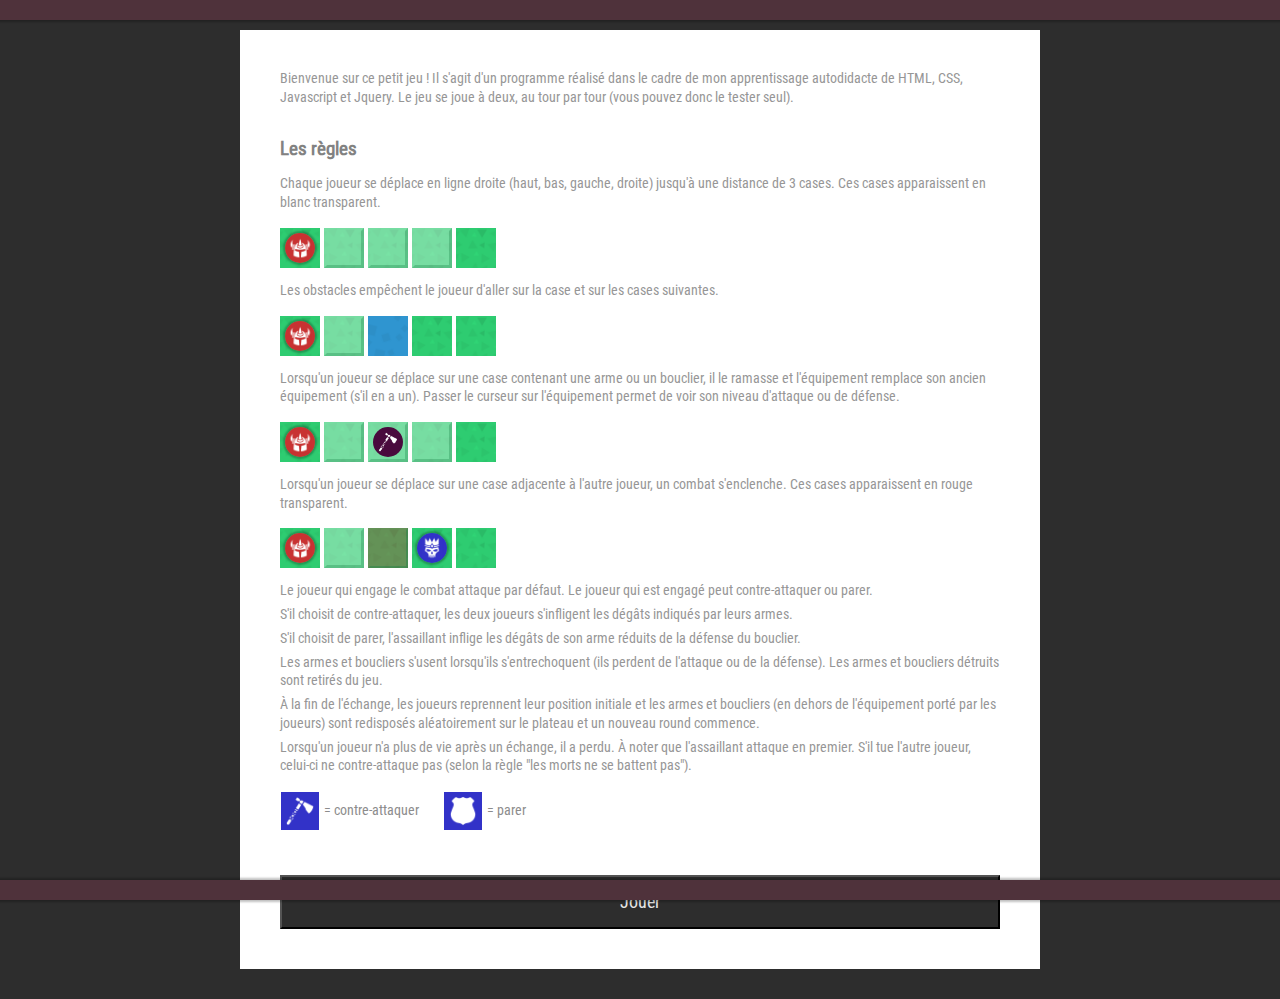
==== index.html @ 88e0995d "initialisation" ====
<!DOCTYPE html>
<html>

<head>
    <meta charset="UTF-8">
    <title>Jeu de plateau</title>
    <link rel="icon" href="img/square.png">
    <link rel="stylesheet" type="text/css" href="css/styles.css">
    <link rel="stylesheet" type="text/css" href="css/rules.css">
    <link rel="stylesheet" type="text/css" href="css/informations.css">
    <link rel="stylesheet" type="text/css" href="css/players.css">
    <link rel="stylesheet" type="text/css" href="css/board.css">
    <link rel="stylesheet" type="text/css" href="css/icons.css">
    <link rel="stylesheet" type="text/css" href="css/end-game.css">

</head>

<body>

    <header></header>

    <div id="rules">

        <p>Bienvenue sur ce petit jeu ! Il s'agit d'un programme réalisé dans le cadre de mon apprentissage autodidacte de HTML, CSS, Javascript et Jquery. Le jeu se joue à deux, au tour par tour (vous pouvez donc le tester seul).</p>
        <h2>Les règles</h2>
        <ul>
            <li>Chaque joueur se déplace en ligne droite (haut, bas, gauche, droite) jusqu'à une distance de 3 cases. Ces cases apparaissent en blanc transparent.</li>

            <div class="example">
                <div class="square">
                    <div class="player player1"></div>
                </div>
                <div class="square"><button class="reach"></button></div>
                <div class="square"><button class="reach"></button></div>
                <div class="square"><button class="reach"></button></div>
                <div class="square"></div>
            </div>

            <li>Les obstacles empêchent le joueur d'aller sur la case et sur les cases suivantes.</li>

            <div class="example">
                <div class="square">
                    <div class="player player1"></div>
                </div>
                <div class="square"><button class="reach"></button></div>
                <div class="square">
                    <div class="obstacle"></div>
                </div>
                <div class="square"></div>
                <div class="square"></div>
            </div>

            <li>Lorsqu'un joueur se déplace sur une case contenant une arme ou un bouclier, il le ramasse et l'équipement remplace son ancien équipement (s'il en a un). Passer le curseur sur l'équipement permet de voir son niveau d'attaque ou de défense.</li>

            <div class="example">
                <div class="square">
                    <div class="player player1"></div>
                </div>
                <div class="square"><button class="reach"></button></div>
                <div class="square"><button class="reach"></button>
                    <div class="weapon weapon1"></div>
                </div>
                <div class="square"><button class="reach"></button></div>
                <div class="square"></div>
            </div>

            <li>Lorsqu'un joueur se déplace sur une case adjacente à l'autre joueur, un combat s'enclenche. Ces cases apparaissent en rouge transparent.</li>

            <div class="example">
                <div class="square">
                    <div class="player player1"></div>
                </div>
                <div class="square"><button class="reach"></button></div>
                <div class="square"><button class="reach-fight"></button></div>
                <div class="square">
                    <div class="player player2"></div>
                </div>
                <div class="square"></div>
            </div>

            <li>Le joueur qui engage le combat attaque par défaut. Le joueur qui est engagé peut contre-attaquer ou parer.</li>
            <li>S'il choisit de contre-attaquer, les deux joueurs s'infligent les dégâts indiqués par leurs armes.</li>
            <li>S'il choisit de parer, l'assaillant inflige les dégâts de son arme réduits de la défense du bouclier.</li>
            <li>Les armes et boucliers s'usent lorsqu'ils s'entrechoquent (ils perdent de l'attaque ou de la défense). Les armes et boucliers détruits sont retirés du jeu.</li>
            <li>À la fin de l'échange, les joueurs reprennent leur position initiale et les armes et boucliers (en dehors de l'équipement porté par les joueurs) sont redisposés aléatoirement sur le plateau et un nouveau round commence.</li>
            <li>Lorsqu'un joueur n'a plus de vie après un échange, il a perdu. À noter que l'assaillant attaque en premier. S'il tue l'autre joueur, celui-ci ne contre-attaque pas (selon la règle "les morts ne se battent pas").</li>

            <div class="example">
                <div class="defender-item weapon1"></div>
                <span> = contre-attaquer</span>
                <div class="defender-item shield1"></div>
                <span> = parer</span>
            </div>
        </ul>

        <button id="first-game">Jouer</button>

    </div>

    <div id="informations">
        <p>
            <span>Informations de jeu</span>
            <span id="informations-toggle"></span>
        </p>
        <hr>
        <div id="informations-logs"></div>
    </div>

    <div id="global-wrapper">

        <div id="player1">
            <img class="player-img" src="img/player1.png" title="Joueur 1" alt="Icône du joueur 1">
            <div class="player-hp-wrapper">
                <div class="player-hp">20</div>
                <div class="player-hp-bar"></div>
                <div class="player-hp-back"></div>
            </div>
            <div class="player-items">
                <div class="player-weapon">
                    <img class="player-weapon-img" src="img/weapon0.png" title="Arme du joueur 1" alt="Arme du joueur 1">
                    <p class="player-weapon-attack">1</p>
                </div>
                <div class="player-shield">
                    <img class="player-shield-img" src="img/shield0.png" title="Bouclier du joueur 1" alt="Bouclier du joueur 1">
                    <p class="player-shield-defense">1</p>
                </div>
            </div>


        </div>

        <div id="mid-wrapper">

            <div id="board-container">
                <div id="board">
                    <mask id="fight-mask"></mask>
                    <mask id="end-mask">
                        <div id="winner-img"></div>
                        <p id="winner-player"></p>
                        <button id="new-game">Rejouer</button>
                    </mask>
                    <div id="round"></div>
                    <div id="board-elts"></div>
                </div>
            </div>

        </div>

        <div id="player2">
            <img class="player-img" src="img/player2.png" title="Joueur 2" alt="Icône du joueur 2">
            <div class="player-hp-wrapper">
                <div class="player-hp">20</div>
                <div class="player-hp-bar"></div>
                <div class="player-hp-back"></div>
            </div>
            <div class="player-items">
                <div class="player-weapon">
                    <img class="player-weapon-img" src="img/weapon0.png" title="Arme du joueur 2" alt="Arme du joueur 2">
                    <p class="player-weapon-attack">1</p>
                </div>
                <div class="player-shield">
                    <img class="player-shield-img" src="img/shield0.png" title="Bouclier du joueur 2" alt="Bouclier du joueur 2">
                    <p class="player-shield-defense">1</p>
                </div>
            </div>


        </div>

    </div>

    <switch id="switch-arrow"></switch>
    <switch id="switch"></switch>
    <switch id="switch-before"></switch>
    <switch id="switch-after"></switch>

    <footer></footer>

    <script src="js/jquery-3.3.1.js"></script>

    <script src="js/tools.js"></script>
    <script src="js/variables.js"></script>
    <script src="js/informations.js"></script>
    <script src="js/generate-board.js"></script>
    <script src="js/move-to-position.js"></script>
    <script src="js/switch-item.js"></script>
    <script src="js/fight.js"></script>
    <script src="js/new-round.js"></script>
    <script src="js/new-game.js"></script>
    <script src="js/process.js"></script>

</body>

</html>
---- css/styles.css ----
/*----------| FONTS */

@font-face {
    font-family: "Roboto condensed";
    src: url('../fonts/RobotoCondensed-Regular.ttf');
}

/*----------| DEFAULT POSITIONINGS */

* {
    margin: 0;
    padding: 0;
    box-sizing: border-box;
    background-repeat: no-repeat;
    background-position: center center;
}

/*----------| DEFAULT TEXTS */

* {
    font-family: "Roboto condensed", "Arial", sans-serif;
    color: rgb(200, 200, 200);
}

/*----------| HEADER & FOOTER */

header,
footer {
    position: fixed;
    left: 0;
    right: 0;
    height: 20px;
    background: rgba(79, 50, 59, 1);
    z-index: 99;
    box-shadow: 0px 0px 2px 2px rgba(0, 0, 0, 0.25);
}

header {
    top: 0;
}

footer {
    bottom: 0;
}

/*----------| BODY */

body {
    background-color: rgba(45, 45, 45, 1);
}

/*----------| GAME */

#global-wrapper {
    display: grid;
    grid-template-columns: 210px 738px 210px;
    width: 1118px;
    margin-left: 270px;
    margin-right: 20px;
    margin-top: 40px;
}

/*----------| ROUNDS */

#round {
    position: absolute;
    width: 618px;
    margin-top: 206px;
    height: 206px;
    z-index: 3;
    font-size: 6em;
    z-index: 3;
    text-align: center;
    background-color: rgba(0, 0, 0, 0.75);
    line-height: 206px;
    color: rgb(255, 255, 255);
    text-shadow: 0px 0px 10px rgba(0, 0, 0, 0.5);
}
---- css/rules.css ----
/* 

    #rules
    #rules h2
    #rules p
    #rules li

*/

#rules {
    padding: 40px;
    margin: 30px auto;
    width: 800px;
    background-color: rgba(255, 255, 255, 1);
}

#rules h2 {
    margin-top: 30px;
    margin-bottom: 15px;
    font-size: 1.2em;
    color: rgb(130, 130, 130);
}

#rules p,
#rules li {
    margin-bottom: 5px;
    line-height: 1.3em;
    font-size: 0.9em;
    color: rgb(150, 150, 150);
}

#rules li {
    list-style-type: none;
}

.example {
    padding: 10px 0px;
}

#rules .square,
#rules .defender-item {
    display: inline-block;
}

#rules .square,
#rules .obstacle,
#rules .reach,
#rules .reach-fight,
#rules .defender-item {
    width: 40px;
    height: 40px;
}

#rules .player,
#rules .weapon {
    width: 30px;
    height: 30px;
}

#rules .player {
    background-size: 30px 30px;
    background-size: 30px 30px;
}

#rules .weapon {
    top: 5px;
    left: 5px;
    background-size: 20px 20px;
    line-height: 30px;
    font-size: 0.8em;
}

#rules .defender-item {
    position: static;
    background-color: rgb(50, 50, 200);
    box-shadow: none;
}

.player1 {
    background-image: url("../img/player1.png");
}

.player2 {
    background-image: url("../img/player2.png");
}

.weapon1 {
    background-image: url("../img/weapon1.png");
}

.shield1 {
    background-image: url("../img/shield1.png");
}

.example span {
    display: inline-block;
    vertical-align: top;
    line-height: 40px;
    color: rgb(140, 140, 140);
    margin-right: 20px;
    font-size: 0.9em;
}

#first-game {
    margin-top: 30px;
    width: 100%;
    padding: 15px;
    background-color: rgba(45, 45, 45, 1);
    border-width: 2px;
    font-size: 1.1em;
    color: rgb(230, 230, 230);
    cursor: pointer;
}

#first-game:hover {
    background-color: rgba(25, 25, 25, 1);
}
---- css/informations.css ----
/* 

    #informations : panneau latéral d'informations sur le jeu
    #informations > span : titre du panneau et bouton toggle d'ouverture/fermeture
    #informations > hr : ligne sous le titre
    #informations-toggle : bouton toggle d'ouverture/fermeture
    #informations-logs p : informations affichées dans le panneau

*/

#informations {
    position: fixed;
    top: 20px;
    bottom: 20px;
    width: 250px;
    padding: 40px 20px;
    background-color: rgba(25, 25, 25, 1);
    box-shadow: 0px 0px 4px 4px rgba(0, 0, 0, 0.5) inset;
}

#informations > span {
    display: inline-block;
    float: left;
    line-height: 20px;
    font-size: 1em;
    color: rgb(200, 200, 200);
}

#informations > hr {
    margin-top: 10px;
    margin-bottom: 20px;
}

#informations-toggle {
    display: inline-block;
    float: right;
    width: 20px;
    height: 20px;
    background-image: url(../img/menu-toggle-left.png);
    background-size: 15px 15px;
    cursor: pointer;
}

#informations-toggle:hover {
    background-size: 20px 20px;
}

#informations-logs p {
    margin-bottom: 10px;
    font-size: 0.8em;
    color: rgb(150, 150, 150);
}
---- css/players.css ----
/* 

    #player1 : panneau du joueur 1
    #player2 : panneau du joueur 2
    .player-img : icône du joueur
    .player-hp : points de vie
    .player-hp-wrapper : conteneur de la barre de points de vie
    .player-hp-bar : bar de points de vie restant
    .player-hp-back : arrière de la barre de points de vie
    .player-items : conteneur des équipements du joueur
    .player-weapon : conteneur de l'arme
    .player-shield : conteneur du bouclier
    .player-weapon-img : icône de l'arme
    .player-shield-img: icône du bouclier
    .player-weapon-attack : dégâts de l'arme
    .player-shield-defense : défense du bouclier

*/

/*----------| CONTENEUR : INFORMATIONS JOUEURS */

#player1,
#player2 {
    align-self: start;
    width: 168px;
    margin-top: 150px;
    padding: 20px;
    background-color: rgba(215, 215, 215, 1);
    text-align: center;
    z-index: -1;
}

#player1 {
    justify-self: end;
}

#player2 {
    justify-self: start;
}

/*----------| DISPLAYS */

.player-items {
    display: grid;
    grid-template-columns: 1fr 1fr;
    justify-items: center;
}

.player-hp,
.player-weapon-img,
.player-shield-img {
    display: block;
}

/*----------| POSITIONS */

.player-hp-wrapper {
    position: relative;
}

.player-hp-bar,
.player-hp-back {
    position: absolute;
}

/*----------| MARGINS */

.player-items {
    margin-top: 20px;
}

.player-weapon-attack,
.player-shield-defense {
    margin-top: 10px;
}

.player-weapon {
    margin-right: 5px;
}

.player-shield {
    margin-left: 5px;
}

.player-weapon-img,
.player-shield-img {
    margin: auto;
}

/*----------| PADDINGS */

.player-weapon,
.player-shield {
    padding: 10px;
}

/*----------| SIZES AND OFFSETS */

.player-weapon,
.player-shield {
    width: 60px;
    height: 100px;
}

.player-hp-wrapper {
    height: 60px;
}

.player-hp-back,
.player-hp-bar {
    width: 128px;
    height: 20px;
}

.player-items {
    width: 100%;
}

.player-weapon-img,
.player-shield-img {
    width: 40px;
    height: 40px;
}

/*----------| BACKGROUND COLORS */

.player-hp-back {
    background-color: rgb(200, 200, 200);
}

#player1 .player-hp-bar {
    background-color: rgb(200, 50, 50);
}

#player2 .player-hp-bar {
    background-color: rgb(50, 50, 200);
}

.player-weapon {
    background-color: rgba(73, 10, 61, 1);
}

.player-shield {
    background-color: rgba(37, 49, 81, 1);
}

/*----------| BORDERS */

#board .player-img {
    border-radius: 50%;
}

#player1 .player-weapon,
#player1 .player-shield {
    border-color: rgb(200, 50, 50);
}

#player2 .player-weapon,
#player2 .player-shield {
    border-color: rgb(50, 50, 200);
}

/*----------| TEXTS */

.player-hp {
    line-height: 40px;
    font-size: 1.5em;
    font-weight: bold;
}

#player1 .player-hp {
    color: rgb(200, 50, 50);
}

#player2 .player-hp {
    color: rgb(50, 50, 200);
}

.player-weapon-attack,
.player-shield-defense {
    color: rgb(255, 255, 255);
}

.player-weapon-attack,
.player-shield-defense {
    line-height: 30px;
}

/*----------| INDEXES */

.player-hp-back {
    z-index: 1;
}

.player-hp-bar {
    z-index: 2;
}
---- css/board.css ----
/* 

    #board-container : conteneur du plateau de jeu
    #board-elts : plateau de jeu
    .square : case du plateau
    .obstacle : obstacle sur une case
    .player : icone du joueur sur le plateau
    .weapon : icone d'une arme sur le plateau
    .shield : icone d'un bouclier sur le plateau
    .reach : case accessible par le joueur
    .reach-fight : case accessible par le joueur et enclenchant un combat

*/

/*----------| CONTAINER : BOARD */

#board-container {
    height: 738px;
    padding: 60px;
    background-color: rgba(235, 235, 235, 1);
    box-shadow: 0px 0px 2px 2px rgba(0, 0, 0, 0.25);
}

#board-elts {
    display: grid;
    grid-template-columns: repeat(10, 60px);
    grid-gap: 2px;
    height: 618px;
    margin: auto;
    box-shadow: 0px 0px 2px 2px rgba(0, 0, 0, 0.35);
}

/*----------| POSITIONS */

.square {
    position: relative;
}

.obstacle,
.player,
.weapon,
.shield,
.reach,
.reach-fight {
    position: absolute;
}

/*----------| SIZES AND OFFSET */

.square,
.obstacle,
.reach,
.reach-fight {
    width: 60px;
    height: 60px;
}

.player {
    width: 50px;
    height: 50px;
    top: 5px;
    left: 5px;
}

.weapon,
.shield {
    width: 40px;
    height: 40px;
    top: 10px;
    left: 10px;
}

/*----------| BACKGROUND COLORS */

.weapon {
    background-color: rgba(73, 10, 61, 1);
}

.shield {
    background-color: rgba(37, 49, 81, 1);
}

.reach {
    background-color: rgb(255, 255, 255);
}

.reach-fight {
    background-color: rgb(200, 40, 40);
}

/*----------| BACKGROUND IMAGES */

.square {
    background-image: url("../img/square.png");
}

.obstacle {
    background-image: url("../img/obstacle.png");
}

.weapon,
.shield {
    /* Images définies en Javascript */
}

/*----------| BACKGROUND SIZE */

.square,
.obstacle {
    background-size: 60px 60px;
}

.player {
    background-size: 50px 50px;
}

.weapon,
.shield {
    background-size: 20px 20px;
}

/*----------| OPACITIES */

.reach,
.reach-fight {
    opacity: 0.35
}

.reach:hover,
.reach-fight:hover {
    opacity: 0.55;
}

.reach:focus,
.reach-fight:focus {
    opacity: 0.75;
}

/*----------| BORDERS */

.player {
    border-radius: 50%;
}

.weapon,
.shield {
    border-radius: 50%;
}

.reach,
reach-fight {
    border: 3px;
    border-style: outset;
}

.reach {
    border-color: rgb(255, 255, 255);
}

.reach-fight {
    border-color: rgb(200, 40, 40);
}

/*----------| SHADOWS */

.player {
    box-shadow: 0px 0px 2px 2px rgba(0, 0, 0, 0.25);
}

/*----------| TEXTS */

.weapon,
.shield {
    text-align: center;
    line-height: 40px;
    font-size: 1em;
    color: rgb(255, 255, 255);
}

/*----------| INDEXES */

.player {
    z-index: 4;
}

.weapon,
.shield {
    z-index: 2;
}

.reach,
reach-fight {
    z-index: 1;
}
---- css/icons.css ----
/* 

    #fight-mask : masque transparent au-dessus du plateau
    #switch : icône indiquant un échange d'équipement
    #switch-before : icône de l'équipement possédé avant l'échange
    #switch-after : icône de l'équipement possédé après l'échange
    #switch-arrow : flèche liant le joueur à l'information
    .assailant-item : icône de l'équipement possédé par le joueur engageant le combat
    .defender-item : icône de l'équipement possédé par le joueur engagé
    .fight-arrow : flèche liant le joueur à l'information
    .hp-lost-player1 : icône indiquant les points de vie perdus par le joueur 1
    .hp-lost-player2 : icône indiquant les points de vie perdus par le joueur 2

*/

#fight-mask {
    position: absolute;
    width: 618px;
    height: 618px;
    background-color: rgba(0, 0, 0, 0.75);
    z-index: 3;
}

#switch,
#switch-before,
#switch-after,
#switch-arrow,
.assailant-item,
.defender-item,
.fight-arrow,
.hp-lost-player1,
.hp-lost-player2 {
    position: absolute;
}

#switch,
#switch-before,
#switch-after,
.assailant-item,
.defender-item,
.hp-lost-player1,
.hp-lost-player2 {
    height: 40px;
    width: 40px;
    z-index: 6;
}

#switch,
#switch-before,
#switch-after,
.assailant-item,
.defender-item {
    background-size: 30px 30px;
}

.hp-lost-player1,
.hp-lost-player2 {
    line-height: 40px;
    text-align: center;
    font-weight: bold;
    background-size: 40px 40px;
}

.hp-lost-player1 {
    background-image: url(../img/hplostplayer1.png);
}

.hp-lost-player2 {
    background-image: url(../img/hplostplayer2.png);
}

.defender-item {
    border: solid 1px rgba(255, 255, 255, 1);
    box-shadow: 0px 0px 2px 2px rgba(0, 0, 0, 0.5);
}

#switch,
#switch-before,
#switch-after {
    top: -65px;
}

#switch {
    left: 10px;
}

#switch-before {
    left: -30px;
}

#switch-after {
    left: 50px;
}

#switch-arrow,
.fight-arrow {
    width: 0;
    height: 0;
    border-left: 20px solid transparent;
    border-right: 20px solid transparent;
    border-top: 20px solid transparent;
    border-bottom: 20px solid transparent;
    z-index: 5;
}

#switch-arrow {
    top: -25px;
    left: 10px;
}

.defender-item:hover {
    border: solid 2px rgba(255, 255, 255, 1);
}
---- css/end-game.css ----
/* 

    #end-mask : masque au-dessus du plateau
    #winner-img : image du joueur ayant gagné
    #winner-player : numéro du joueur ayant gagné
    #new-game : bouton pour rejouer

*/

#end-mask {
    position: absolute;
    width: 618px;
    height: 618px;
    background-color: rgba(255, 255, 255, 1);
    z-index: 4;
    text-align: center;
}

#winner-img {
    width: 200px;
    height: 200px;
    margin: 50px auto;
    border-radius: 50%;
}

#winner-player {
    font-size: 2em;
    color: rgb(120, 120, 120);
}

#new-game {
    margin-top: 80px;
    width: 100%;
    padding: 15px;
    background-color: rgba(45, 45, 45, 1);
    border-width: 2px;
    font-size: 1.1em;
    color: rgb(230, 230, 230);
    cursor: pointer;
}

#new-game:hover {
    background-color: rgba(25, 25, 25, 1);
}
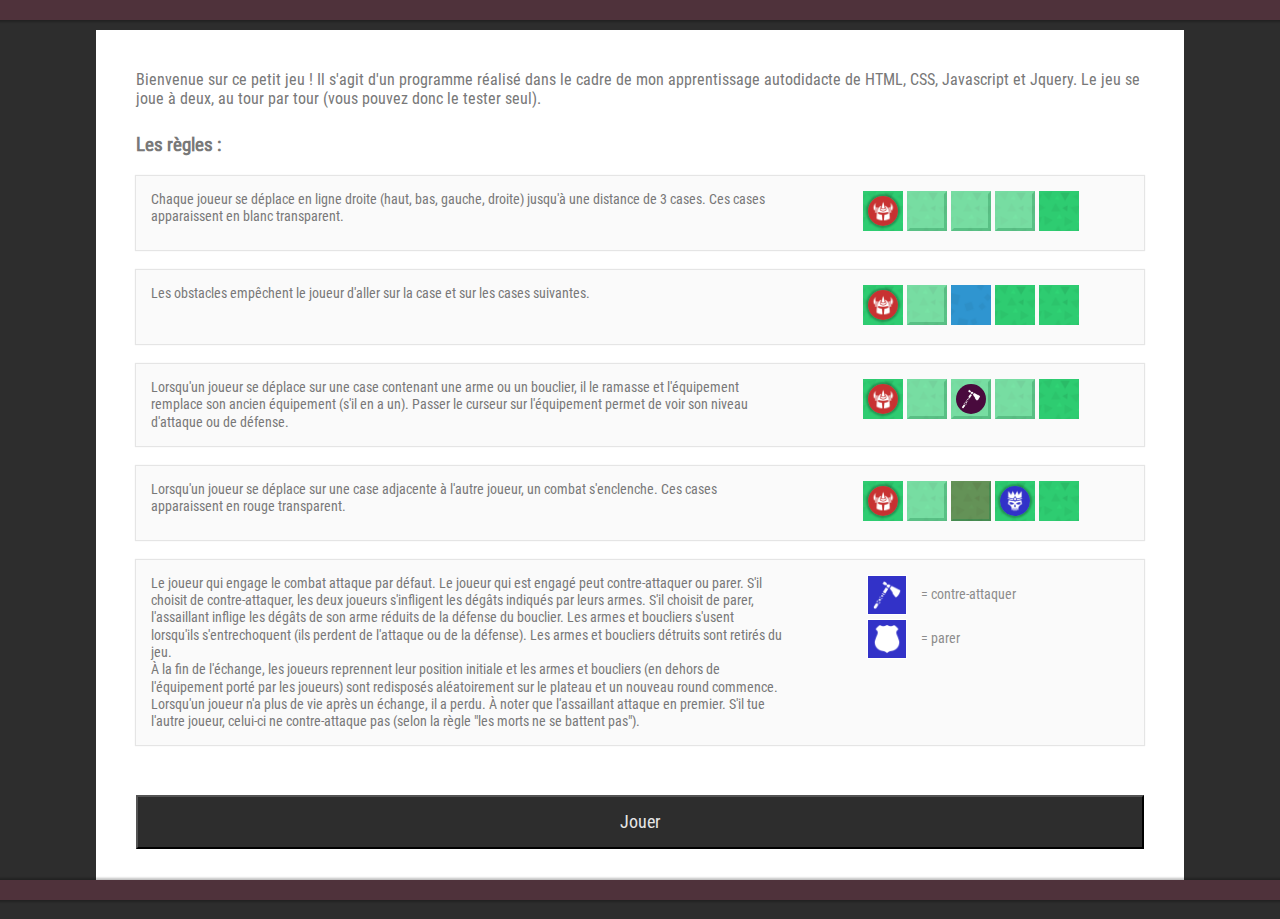
==== commit 197c63d6: "trad + change" ====
--- a/index.html
+++ b/index.html
@@ -3,11 +3,11 @@
 
 <head>
     <meta charset="UTF-8">
-    <title>Jeu de plateau</title>
+    <title>Boardgame</title>
     <link rel="icon" href="img/square.png">
     <link rel="stylesheet" type="text/css" href="css/styles.css">
     <link rel="stylesheet" type="text/css" href="css/rules.css">
-    <link rel="stylesheet" type="text/css" href="css/informations.css">
+    <link rel="stylesheet" type="text/css" href="css/info.css">
     <link rel="stylesheet" type="text/css" href="css/players.css">
     <link rel="stylesheet" type="text/css" href="css/board.css">
     <link rel="stylesheet" type="text/css" href="css/icons.css">
@@ -17,96 +17,143 @@
 
 <body>
 
+    <!-- HEADER -->
+
     <header></header>
 
-    <div id="rules">
+    <!-- RULES / LANDING PAGE BEFORE THE USER CAN PLAY -->
+
+    <div id="introduction">
 
         <p>Bienvenue sur ce petit jeu ! Il s'agit d'un programme réalisé dans le cadre de mon apprentissage autodidacte de HTML, CSS, Javascript et Jquery. Le jeu se joue à deux, au tour par tour (vous pouvez donc le tester seul).</p>
-        <h2>Les règles</h2>
-        <ul>
-            <li>Chaque joueur se déplace en ligne droite (haut, bas, gauche, droite) jusqu'à une distance de 3 cases. Ces cases apparaissent en blanc transparent.</li>
-
-            <div class="example">
-                <div class="square">
-                    <div class="player player1"></div>
-                </div>
-                <div class="square"><button class="reach"></button></div>
-                <div class="square"><button class="reach"></button></div>
-                <div class="square"><button class="reach"></button></div>
-                <div class="square"></div>
-            </div>
-
-            <li>Les obstacles empêchent le joueur d'aller sur la case et sur les cases suivantes.</li>
-
-            <div class="example">
-                <div class="square">
-                    <div class="player player1"></div>
-                </div>
-                <div class="square"><button class="reach"></button></div>
-                <div class="square">
-                    <div class="obstacle"></div>
-                </div>
-                <div class="square"></div>
-                <div class="square"></div>
-            </div>
-
-            <li>Lorsqu'un joueur se déplace sur une case contenant une arme ou un bouclier, il le ramasse et l'équipement remplace son ancien équipement (s'il en a un). Passer le curseur sur l'équipement permet de voir son niveau d'attaque ou de défense.</li>
-
-            <div class="example">
-                <div class="square">
-                    <div class="player player1"></div>
-                </div>
-                <div class="square"><button class="reach"></button></div>
-                <div class="square"><button class="reach"></button>
-                    <div class="weapon weapon1"></div>
-                </div>
-                <div class="square"><button class="reach"></button></div>
-                <div class="square"></div>
-            </div>
-
-            <li>Lorsqu'un joueur se déplace sur une case adjacente à l'autre joueur, un combat s'enclenche. Ces cases apparaissent en rouge transparent.</li>
-
-            <div class="example">
-                <div class="square">
-                    <div class="player player1"></div>
-                </div>
-                <div class="square"><button class="reach"></button></div>
-                <div class="square"><button class="reach-fight"></button></div>
-                <div class="square">
-                    <div class="player player2"></div>
-                </div>
-                <div class="square"></div>
-            </div>
-
-            <li>Le joueur qui engage le combat attaque par défaut. Le joueur qui est engagé peut contre-attaquer ou parer.</li>
-            <li>S'il choisit de contre-attaquer, les deux joueurs s'infligent les dégâts indiqués par leurs armes.</li>
-            <li>S'il choisit de parer, l'assaillant inflige les dégâts de son arme réduits de la défense du bouclier.</li>
-            <li>Les armes et boucliers s'usent lorsqu'ils s'entrechoquent (ils perdent de l'attaque ou de la défense). Les armes et boucliers détruits sont retirés du jeu.</li>
-            <li>À la fin de l'échange, les joueurs reprennent leur position initiale et les armes et boucliers (en dehors de l'équipement porté par les joueurs) sont redisposés aléatoirement sur le plateau et un nouveau round commence.</li>
-            <li>Lorsqu'un joueur n'a plus de vie après un échange, il a perdu. À noter que l'assaillant attaque en premier. S'il tue l'autre joueur, celui-ci ne contre-attaque pas (selon la règle "les morts ne se battent pas").</li>
-
-            <div class="example">
-                <div class="defender-item weapon1"></div>
-                <span> = contre-attaquer</span>
-                <div class="defender-item shield1"></div>
-                <span> = parer</span>
-            </div>
-        </ul>
+
+        <h2>Les règles :</h2>
+
+        <div id="rules">
+
+            <div class="rule">
+
+                <div class="rule-explanation">
+                    <p>Chaque joueur se déplace en ligne droite (haut, bas, gauche, droite) jusqu'à une distance de 3 cases. Ces cases apparaissent en blanc transparent.</p>
+                </div>
+
+                <div class="rule-example">
+                    <div class="square">
+                        <div class="player player1"></div>
+                    </div>
+                    <div class="square"><button class="reach"></button></div>
+                    <div class="square"><button class="reach"></button></div>
+                    <div class="square"><button class="reach"></button></div>
+                    <div class="square"></div>
+                </div>
+
+            </div>
+
+            <div class="rule">
+
+                <div class="rule-explanation">
+                    <p>Les obstacles empêchent le joueur d'aller sur la case et sur les cases suivantes.</p>
+                </div>
+
+                <div class="rule-example">
+                    <div class="square">
+                        <div class="player player1"></div>
+                    </div>
+                    <div class="square"><button class="reach"></button></div>
+                    <div class="square">
+                        <div class="obstacle"></div>
+                    </div>
+                    <div class="square"></div>
+                    <div class="square"></div>
+                </div>
+
+            </div>
+
+            <div class="rule">
+
+                <div class="rule-explanation">
+                    <p>Lorsqu'un joueur se déplace sur une case contenant une arme ou un bouclier, il le ramasse et l'équipement remplace son ancien équipement (s'il en a un). Passer le curseur sur l'équipement permet de voir son niveau d'attaque ou de défense.</p>
+                </div>
+
+                <div class="rule-example">
+                    <div class="square">
+                        <div class="player player1"></div>
+                    </div>
+                    <div class="square"><button class="reach"></button></div>
+                    <div class="square"><button class="reach"></button>
+                        <div class="weapon weapon1"></div>
+                    </div>
+                    <div class="square"><button class="reach"></button></div>
+                    <div class="square"></div>
+                </div>
+
+            </div>
+
+            <div class="rule">
+
+                <div class="rule-explanation">
+                    <p>Lorsqu'un joueur se déplace sur une case adjacente à l'autre joueur, un combat s'enclenche. Ces cases apparaissent en rouge transparent.</p>
+                </div>
+
+                <div class="rule-example">
+                    <div class="square">
+                        <div class="player player1"></div>
+                    </div>
+                    <div class="square"><button class="reach"></button></div>
+                    <div class="square"><button class="reach-fight"></button></div>
+                    <div class="square">
+                        <div class="player player2"></div>
+                    </div>
+                    <div class="square"></div>
+                </div>
+
+            </div>
+
+            <div class="rule">
+
+                <div class="rule-explanation">
+                    <p>Le joueur qui engage le combat attaque par défaut. Le joueur qui est engagé peut contre-attaquer ou parer. S'il choisit de contre-attaquer, les deux joueurs s'infligent les dégâts indiqués par leurs armes. S'il choisit de parer, l'assaillant inflige les dégâts de son arme réduits de la défense du bouclier. Les armes et boucliers s'usent lorsqu'ils s'entrechoquent (ils perdent de l'attaque ou de la défense). Les armes et boucliers détruits sont retirés du jeu.</p>
+                    <p>À la fin de l'échange, les joueurs reprennent leur position initiale et les armes et boucliers (en dehors de l'équipement porté par les joueurs) sont redisposés aléatoirement sur le plateau et un nouveau round commence.</p>
+                    <p>Lorsqu'un joueur n'a plus de vie après un échange, il a perdu. À noter que l'assaillant attaque en premier. S'il tue l'autre joueur, celui-ci ne contre-attaque pas (selon la règle "les morts ne se battent pas").</p>
+                </div>
+
+                <div class="rule-example">
+                    <div class="ctrl-examples">
+                        <div class="ctrl-example">
+                            <div class="defender-item weapon1"></div>
+                            <span> = contre-attaquer</span>
+                        </div>
+                        <div class="ctrl-example">
+                            <div class="defender-item shield1"></div>
+                            <span> = parer</span>
+                        </div>
+                    </div>
+                </div>
+
+            </div>
+
+        </div>
 
         <button id="first-game">Jouer</button>
 
     </div>
 
-    <div id="informations">
+    <!-- INFO PANEL -->
+
+    <div id="info">
         <p>
             <span>Informations de jeu</span>
-            <span id="informations-toggle"></span>
+            <span id="info-toggle"></span>
         </p>
         <hr>
-        <div id="informations-logs"></div>
+        <div id="info-logs"></div>
     </div>
 
-    <div id="global-wrapper">
+    <!-- GAME WRAPPER -->
+
+    <div id="game-wrapper">
+
+        <!-- PLAYER 1 PANEL -->
 
         <div id="player1">
             <img class="player-img" src="img/player1.png" title="Joueur 1" alt="Icône du joueur 1">
@@ -126,10 +173,32 @@
                 </div>
             </div>
 
-
-        </div>
-
-        <div id="mid-wrapper">
+        </div>
+
+        <!-- PLAYER 2 PANEL -->
+
+        <div id="player2">
+            <img class="player-img" src="img/player2.png" title="Joueur 2" alt="Icône du joueur 2">
+            <div class="player-hp-wrapper">
+                <div class="player-hp">20</div>
+                <div class="player-hp-bar"></div>
+                <div class="player-hp-back"></div>
+            </div>
+            <div class="player-items">
+                <div class="player-weapon">
+                    <img class="player-weapon-img" src="img/weapon0.png" title="Arme du joueur 2" alt="Arme du joueur 2">
+                    <p class="player-weapon-attack">1</p>
+                </div>
+                <div class="player-shield">
+                    <img class="player-shield-img" src="img/shield0.png" title="Bouclier du joueur 2" alt="Bouclier du joueur 2">
+                    <p class="player-shield-defense">1</p>
+                </div>
+            </div>
+        </div>
+
+        <!-- BOARD -->
+
+        <div id="board-wrapper">
 
             <div id="board-container">
                 <div id="board">
@@ -146,33 +215,13 @@
 
         </div>
 
-        <div id="player2">
-            <img class="player-img" src="img/player2.png" title="Joueur 2" alt="Icône du joueur 2">
-            <div class="player-hp-wrapper">
-                <div class="player-hp">20</div>
-                <div class="player-hp-bar"></div>
-                <div class="player-hp-back"></div>
-            </div>
-            <div class="player-items">
-                <div class="player-weapon">
-                    <img class="player-weapon-img" src="img/weapon0.png" title="Arme du joueur 2" alt="Arme du joueur 2">
-                    <p class="player-weapon-attack">1</p>
-                </div>
-                <div class="player-shield">
-                    <img class="player-shield-img" src="img/shield0.png" title="Bouclier du joueur 2" alt="Bouclier du joueur 2">
-                    <p class="player-shield-defense">1</p>
-                </div>
-            </div>
-
-
-        </div>
-
     </div>
 
-    <switch id="switch-arrow"></switch>
-    <switch id="switch"></switch>
-    <switch id="switch-before"></switch>
-    <switch id="switch-after"></switch>
+    <!-- SWITCH ICONS CONTAINER -->
+
+    <div id="switch-container"></div>
+
+    <!-- FOOTER -->
 
     <footer></footer>
 
--- a/css/styles.css
+++ b/css/styles.css
@@ -19,7 +19,8 @@
 
 * {
     font-family: "Roboto condensed", "Arial", sans-serif;
-    color: rgb(200, 200, 200);
+    font-size: 1em;
+    color: rgb(120, 120, 120);
 }
 
 /*----------| HEADER & FOOTER */
@@ -51,7 +52,7 @@
 
 /*----------| GAME */
 
-#global-wrapper {
+#game-wrapper {
     display: grid;
     grid-template-columns: 210px 738px 210px;
     width: 1118px;
@@ -67,12 +68,11 @@
     width: 618px;
     margin-top: 206px;
     height: 206px;
-    z-index: 3;
-    font-size: 6em;
-    z-index: 3;
-    text-align: center;
     background-color: rgba(0, 0, 0, 0.75);
     line-height: 206px;
+    text-align: center;
+    font-size: 6em;
     color: rgb(255, 255, 255);
     text-shadow: 0px 0px 10px rgba(0, 0, 0, 0.5);
+    z-index: 5;
 }
--- a/css/rules.css
+++ b/css/rules.css
@@ -1,17 +1,39 @@
-/* 
-
-    #rules
-    #rules h2
-    #rules p
-    #rules li
-
-*/
-
-#rules {
+#introduction {
     padding: 40px;
     margin: 30px auto;
-    width: 800px;
+    width: 85%;
+    min-width: 500px;
+    max-width: 1200px;
     background-color: rgba(255, 255, 255, 1);
+}
+
+#introduction h2{
+    margin: 25px 0px 15px 0px;
+    font-size: 1.2em;
+}
+
+.rule {
+    display: flex;
+    flex-wrap: wrap;
+    margin: 20px 0px;
+    background-color: rgba(250, 250, 250, 1);
+    box-shadow: 0px 0px 1px 1px rgba(0, 0, 0, 0.1);
+}
+
+.rule-explanation,
+.rule-example {
+    padding: 15px;
+}
+
+.rule-explanation {
+    flex: 2;
+    min-width: 300px;
+}
+
+.rule-example {
+    flex: 1;
+    min-width: 300px;
+    text-align: center;
 }
 
 #rules h2 {
@@ -21,25 +43,15 @@
     color: rgb(130, 130, 130);
 }
 
-#rules p,
-#rules li {
-    margin-bottom: 5px;
-    line-height: 1.3em;
+#rules p {
+    line-height: 1.2em;
     font-size: 0.9em;
-    color: rgb(150, 150, 150);
-}
-
-#rules li {
-    list-style-type: none;
-}
-
-.example {
-    padding: 10px 0px;
 }
 
 #rules .square,
 #rules .defender-item {
     display: inline-block;
+    text-align: left;
 }
 
 #rules .square,
@@ -70,6 +82,15 @@
     font-size: 0.8em;
 }
 
+.ctrl-examples {
+    margin: auto;
+    width: 208px;
+}
+
+.ctrl-example {
+    text-align: left;
+}
+
 #rules .defender-item {
     position: static;
     background-color: rgb(50, 50, 200);
@@ -92,12 +113,12 @@
     background-image: url("../img/shield1.png");
 }
 
-.example span {
+.ctrl-example span {
     display: inline-block;
     vertical-align: top;
     line-height: 40px;
     color: rgb(140, 140, 140);
-    margin-right: 20px;
+    padding-left: 10px;
     font-size: 0.9em;
 }
 
@@ -115,4 +136,3 @@
 #first-game:hover {
     background-color: rgba(25, 25, 25, 1);
 }
-
--- a/css/info.css
+++ b/css/info.css
@@ -0,0 +1,52 @@
+/* 
+
+    #info : panel showing info about the game
+    #info > span : panel title
+    #info > hr : horizontal line under panel title
+    #info-toggle : toggle button to show/hide the panel
+    #info-logs p : info in the panel
+
+*/
+
+#info {
+    position: fixed;
+    top: 20px;
+    bottom: 20px;
+    width: 250px;
+    padding: 40px 20px;
+    background-color: rgba(25, 25, 25, 1);
+    box-shadow: 0px 0px 4px 4px rgba(0, 0, 0, 0.5) inset;
+}
+
+#info > span {
+    display: inline-block;
+    float: left;
+    line-height: 20px;
+    font-size: 1em;
+    color: rgb(200, 200, 200);
+}
+
+#info > hr {
+    margin-top: 10px;
+    margin-bottom: 20px;
+}
+
+#info-toggle {
+    display: inline-block;
+    float: right;
+    width: 20px;
+    height: 20px;
+    background-image: url(../img/menu-toggle-left.png);
+    background-size: 15px 15px;
+    cursor: pointer;
+}
+
+#info-toggle:hover {
+    background-size: 20px 20px;
+}
+
+#info-logs p {
+    margin-bottom: 10px;
+    font-size: 0.8em;
+    color: rgb(150, 150, 150);
+}
--- a/css/players.css
+++ b/css/players.css
@@ -1,19 +1,19 @@
 /* 
 
-    #player1 : panneau du joueur 1
-    #player2 : panneau du joueur 2
-    .player-img : icône du joueur
-    .player-hp : points de vie
-    .player-hp-wrapper : conteneur de la barre de points de vie
-    .player-hp-bar : bar de points de vie restant
-    .player-hp-back : arrière de la barre de points de vie
-    .player-items : conteneur des équipements du joueur
-    .player-weapon : conteneur de l'arme
-    .player-shield : conteneur du bouclier
-    .player-weapon-img : icône de l'arme
-    .player-shield-img: icône du bouclier
-    .player-weapon-attack : dégâts de l'arme
-    .player-shield-defense : défense du bouclier
+    #player1 : player 1 panel
+    #player2 : player 2 panel
+    .player-img : player icon
+    .player-hp : player hp (text)
+    .player-hp-wrapper : hp bar container
+    .player-hp-bar : bar showing remainings hp
+    .player-hp-back : bar under the previous one
+    .player-items : items container
+    .player-weapon : weapon container
+    .player-shield : shield container
+    .player-weapon-img : weapon icon
+    .player-shield-img: shield icon
+    .player-weapon-attack : weapon attack (level)
+    .player-shield-defense : shield defense (level)
 
 */
 
@@ -31,10 +31,12 @@
 }
 
 #player1 {
+    order: 1;
     justify-self: end;
 }
 
 #player2 {
+    order: 3;
     justify-self: start;
 }
 
--- a/css/board.css
+++ b/css/board.css
@@ -1,18 +1,22 @@
 /* 
 
-    #board-container : conteneur du plateau de jeu
-    #board-elts : plateau de jeu
-    .square : case du plateau
-    .obstacle : obstacle sur une case
-    .player : icone du joueur sur le plateau
-    .weapon : icone d'une arme sur le plateau
-    .shield : icone d'un bouclier sur le plateau
-    .reach : case accessible par le joueur
-    .reach-fight : case accessible par le joueur et enclenchant un combat
+    #board-container : board container (around)
+    #board-elts : board
+    .square : square on the board
+    .obstacle : obstacle on the board
+    .player : player icon on the board
+    .weapon : weapon icon on the board
+    .shield : shield icon on the board
+    .reach : reachable position (square)
+    .reach-fight : reachable position leading to a fight
 
 */
 
 /*----------| CONTAINER : BOARD */
+
+#board-wrapper{
+    order: 2;
+}
 
 #board-container {
     height: 738px;
--- a/css/icons.css
+++ b/css/icons.css
@@ -1,15 +1,17 @@
 /* 
 
-    #fight-mask : masque transparent au-dessus du plateau
-    #switch : icône indiquant un échange d'équipement
-    #switch-before : icône de l'équipement possédé avant l'échange
-    #switch-after : icône de l'équipement possédé après l'échange
-    #switch-arrow : flèche liant le joueur à l'information
-    .assailant-item : icône de l'équipement possédé par le joueur engageant le combat
-    .defender-item : icône de l'équipement possédé par le joueur engagé
-    .fight-arrow : flèche liant le joueur à l'information
-    .hp-lost-player1 : icône indiquant les points de vie perdus par le joueur 1
-    .hp-lost-player2 : icône indiquant les points de vie perdus par le joueur 2
+    #fight-mask : mask above the board
+    #switch : icon showing a switch
+    #switch-before : icon of the before item
+    #switch-after : icon of the after item
+    #switch-arrow : arrow between player and icon
+
+    .assailant-item : icon of the assailant weapon
+    .defender-item : icons of the defender weapon and shield
+    .fight-arrow : arrow between players and icons
+
+    .hp-lost-player1 : icon showing hp lost for player 1
+    .hp-lost-player2 : icon showing hp lost for player 2
 
 */
 
@@ -59,6 +61,7 @@
     text-align: center;
     font-weight: bold;
     background-size: 40px 40px;
+    color: rgb(220, 220, 220);
 }
 
 .hp-lost-player1 {
--- a/css/end-game.css
+++ b/css/end-game.css
@@ -1,9 +1,9 @@
 /* 
 
-    #end-mask : masque au-dessus du plateau
-    #winner-img : image du joueur ayant gagné
-    #winner-player : numéro du joueur ayant gagné
-    #new-game : bouton pour rejouer
+    #end-mask : mask above board
+    #winner-img : image of the winner
+    #winner-player : number of the winner
+    #new-game : replay button
 
 */
 
@@ -12,7 +12,7 @@
     width: 618px;
     height: 618px;
     background-color: rgba(255, 255, 255, 1);
-    z-index: 4;
+    z-index: 7;
     text-align: center;
 }
 
@@ -30,7 +30,7 @@
 
 #new-game {
     margin-top: 80px;
-    width: 100%;
+    width: 250px;
     padding: 15px;
     background-color: rgba(45, 45, 45, 1);
     border-width: 2px;
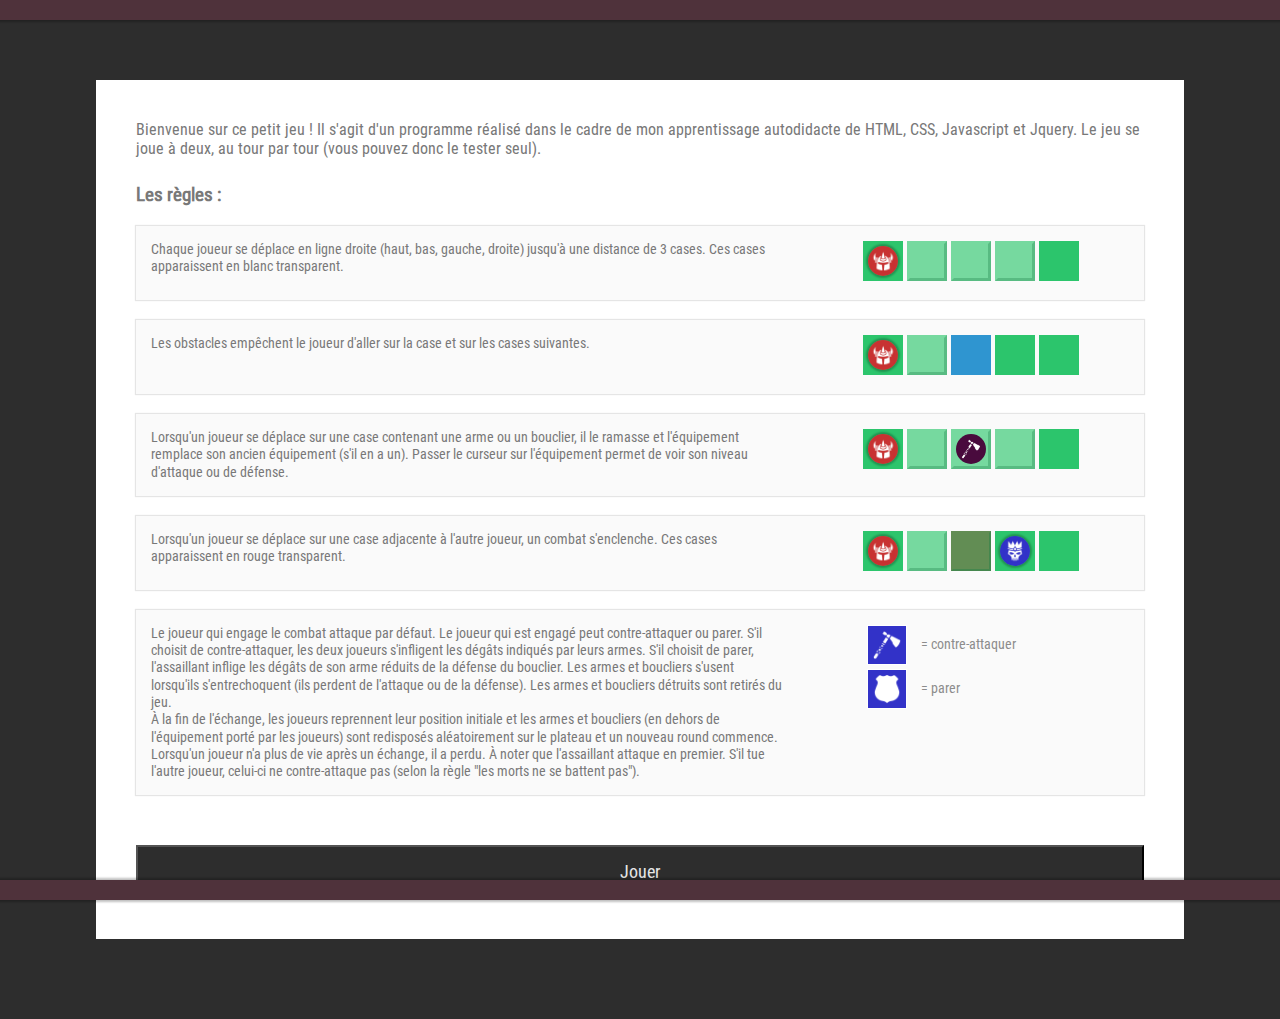
==== commit 6ea4d1d6: "css wrapper" ====
--- a/index.html
+++ b/index.html
@@ -138,24 +138,32 @@
 
     </div>
 
-    <!-- INFO PANEL -->
-
-    <div id="info">
-        <p>
-            <span>Informations de jeu</span>
-            <span id="info-toggle"></span>
-        </p>
-        <hr>
-        <div id="info-logs"></div>
-    </div>
-
-    <!-- GAME WRAPPER -->
-
-    <div id="game-wrapper">
-
-        <!-- PLAYER 1 PANEL -->
+    <div id="wrapper">
+
+        <!-- INFO PANEL -->
+
+        <div id="info-panel">
+
+            <div id="info">
+                <p>
+                    <span>Informations de jeu</span>
+                </p>
+                <hr>
+                <div id="info-logs"></div>
+            </div>
+
+        </div>
+        
+        <!-- INFO PANEL -->
+        
+        <div id="info-toggle">
+            <div id="info-toggle-icon"></div>
+        </div>
+
+        <!-- PLAYER 1 -->
 
         <div id="player1">
+
             <img class="player-img" src="img/player1.png" title="Joueur 1" alt="Icône du joueur 1">
             <div class="player-hp-wrapper">
                 <div class="player-hp">20</div>
@@ -175,9 +183,10 @@
 
         </div>
 
-        <!-- PLAYER 2 PANEL -->
+        <!-- PLAYER 2 -->
 
         <div id="player2">
+
             <img class="player-img" src="img/player2.png" title="Joueur 2" alt="Icône du joueur 2">
             <div class="player-hp-wrapper">
                 <div class="player-hp">20</div>
@@ -194,28 +203,27 @@
                     <p class="player-shield-defense">1</p>
                 </div>
             </div>
+
         </div>
 
         <!-- BOARD -->
 
         <div id="board-wrapper">
 
-            <div id="board-container">
-                <div id="board">
-                    <mask id="fight-mask"></mask>
-                    <mask id="end-mask">
-                        <div id="winner-img"></div>
-                        <p id="winner-player"></p>
-                        <button id="new-game">Rejouer</button>
-                    </mask>
-                    <div id="round"></div>
-                    <div id="board-elts"></div>
-                </div>
-            </div>
-
+            <div id="board">
+                <mask id="fight-mask"></mask>
+                <mask id="end-mask">
+                    <div id="winner-img"></div>
+                    <p id="winner-player"></p>
+                    <button id="new-game">Rejouer</button>
+                </mask>
+                <div id="round"></div>
+                <div id="board-elts"></div>
+            </div>
         </div>
 
     </div>
+
 
     <!-- SWITCH ICONS CONTAINER -->
 
@@ -229,7 +237,7 @@
 
     <script src="js/tools.js"></script>
     <script src="js/variables.js"></script>
-    <script src="js/informations.js"></script>
+    <script src="js/info-panel.js"></script>
     <script src="js/generate-board.js"></script>
     <script src="js/move-to-position.js"></script>
     <script src="js/switch-item.js"></script>
--- a/css/styles.css
+++ b/css/styles.css
@@ -50,15 +50,66 @@
     background-color: rgba(45, 45, 45, 1);
 }
 
-/*----------| GAME */
+/*----------| GRID */
 
-#game-wrapper {
-    display: grid;
-    grid-template-columns: 210px 738px 210px;
-    width: 1118px;
-    margin-left: 270px;
-    margin-right: 20px;
-    margin-top: 40px;
+#wrapper {
+    display: inline-grid;
+    grid-template-columns: repeat(5, auto);
+    margin-top: 80px;
+}
+
+#info-panel {
+    order: 1;
+    width: 250px;
+    height: 658px;
+    padding: 40px 20px;
+    background-color: rgba(25, 25, 25, 1);
+    box-shadow: 0px 0px 4px 4px rgba(0, 0, 0, 0.25) inset;
+}
+
+#info-toggle {
+    order: 2;
+    width: 40px;
+    height: 658px;
+    margin-right: 30px;
+    background-color: rgba(15, 15, 15, 1);
+    cursor: pointer;
+}
+
+#info-toggle-icon {
+    width: 20px;
+    height: 20px;
+    margin: 30px auto;
+    background-image: url(../img/menu-toggle-left.png);
+    background-size: 20px 20px;
+}
+
+#info-toggle:hover {
+    background-color: rgba(30, 30, 35, 1);
+}
+
+#player1,
+#player2 {
+    align-self: start;
+    width: 125px;
+    margin-top: 150px;
+    background-color: rgba(215, 215, 215, 1);
+    text-align: center;
+    z-index: -1;
+}
+
+#player1 {
+    order: 3;
+    padding: 10px 15px 10px 10px;
+}
+
+#player2 {
+    order: 5;
+    padding: 10px 10px 10px 15px;
+}
+
+#board-wrapper {
+    order: 4;
 }
 
 /*----------| ROUNDS */
--- a/css/rules.css
+++ b/css/rules.css
@@ -1,9 +1,9 @@
 #introduction {
     padding: 40px;
-    margin: 30px auto;
+    margin: 80px auto;
     width: 85%;
     min-width: 500px;
-    max-width: 1200px;
+    max-width: 1600px;
     background-color: rgba(255, 255, 255, 1);
 }
 
--- a/css/info.css
+++ b/css/info.css
@@ -1,29 +1,17 @@
 /* 
 
-    #info : panel showing info about the game
     #info > span : panel title
     #info > hr : horizontal line under panel title
-    #info-toggle : toggle button to show/hide the panel
     #info-logs p : info in the panel
 
 */
-
-#info {
-    position: fixed;
-    top: 20px;
-    bottom: 20px;
-    width: 250px;
-    padding: 40px 20px;
-    background-color: rgba(25, 25, 25, 1);
-    box-shadow: 0px 0px 4px 4px rgba(0, 0, 0, 0.5) inset;
-}
 
 #info > span {
     display: inline-block;
     float: left;
     line-height: 20px;
     font-size: 1em;
-    color: rgb(200, 200, 200);
+    color: rgb(220, 220, 220);
 }
 
 #info > hr {
@@ -31,20 +19,6 @@
     margin-bottom: 20px;
 }
 
-#info-toggle {
-    display: inline-block;
-    float: right;
-    width: 20px;
-    height: 20px;
-    background-image: url(../img/menu-toggle-left.png);
-    background-size: 15px 15px;
-    cursor: pointer;
-}
-
-#info-toggle:hover {
-    background-size: 20px 20px;
-}
-
 #info-logs p {
     margin-bottom: 10px;
     font-size: 0.8em;
--- a/css/players.css
+++ b/css/players.css
@@ -1,7 +1,5 @@
 /* 
 
-    #player1 : player 1 panel
-    #player2 : player 2 panel
     .player-img : player icon
     .player-hp : player hp (text)
     .player-hp-wrapper : hp bar container
@@ -16,29 +14,6 @@
     .player-shield-defense : shield defense (level)
 
 */
-
-/*----------| CONTENEUR : INFORMATIONS JOUEURS */
-
-#player1,
-#player2 {
-    align-self: start;
-    width: 168px;
-    margin-top: 150px;
-    padding: 20px;
-    background-color: rgba(215, 215, 215, 1);
-    text-align: center;
-    z-index: -1;
-}
-
-#player1 {
-    order: 1;
-    justify-self: end;
-}
-
-#player2 {
-    order: 3;
-    justify-self: start;
-}
 
 /*----------| DISPLAYS */
 
@@ -73,15 +48,11 @@
 
 .player-weapon-attack,
 .player-shield-defense {
-    margin-top: 10px;
+    margin-top: 5px;
 }
 
-.player-weapon {
-    margin-right: 5px;
-}
-
-.player-shield {
-    margin-left: 5px;
+.player-weapon{
+    margin-right: 2px;
 }
 
 .player-weapon-img,
@@ -93,15 +64,19 @@
 
 .player-weapon,
 .player-shield {
-    padding: 10px;
+    padding: 5px;
 }
 
 /*----------| SIZES AND OFFSETS */
 
+.player-img{
+    width: 100px;
+    height: 100px;
+}
+
 .player-weapon,
 .player-shield {
-    width: 60px;
-    height: 100px;
+    width: 49px;
 }
 
 .player-hp-wrapper {
@@ -110,18 +85,18 @@
 
 .player-hp-back,
 .player-hp-bar {
-    width: 128px;
+    width: 100px;
     height: 20px;
 }
 
 .player-items {
-    width: 100%;
+    width: 100px;
 }
 
 .player-weapon-img,
 .player-shield-img {
-    width: 40px;
-    height: 40px;
+    width: 35px;
+    height: 35px;
 }
 
 /*----------| BACKGROUND COLORS */
@@ -165,7 +140,7 @@
 /*----------| TEXTS */
 
 .player-hp {
-    line-height: 40px;
+    line-height: 30px;
     font-size: 1.5em;
     font-weight: bold;
 }
@@ -185,7 +160,7 @@
 
 .player-weapon-attack,
 .player-shield-defense {
-    line-height: 30px;
+    line-height: 20px;
 }
 
 /*----------| INDEXES */
--- a/css/board.css
+++ b/css/board.css
@@ -1,7 +1,7 @@
 /* 
 
-    #board-container : board container (around)
-    #board-elts : board
+    #board : container (around)
+    #board-elts : board (for squares)
     .square : square on the board
     .obstacle : obstacle on the board
     .player : player icon on the board
@@ -14,13 +14,9 @@
 
 /*----------| CONTAINER : BOARD */
 
-#board-wrapper{
-    order: 2;
-}
-
-#board-container {
-    height: 738px;
-    padding: 60px;
+#board {
+    height: 658px;
+    padding: 20px;
     background-color: rgba(235, 235, 235, 1);
     box-shadow: 0px 0px 2px 2px rgba(0, 0, 0, 0.25);
 }
